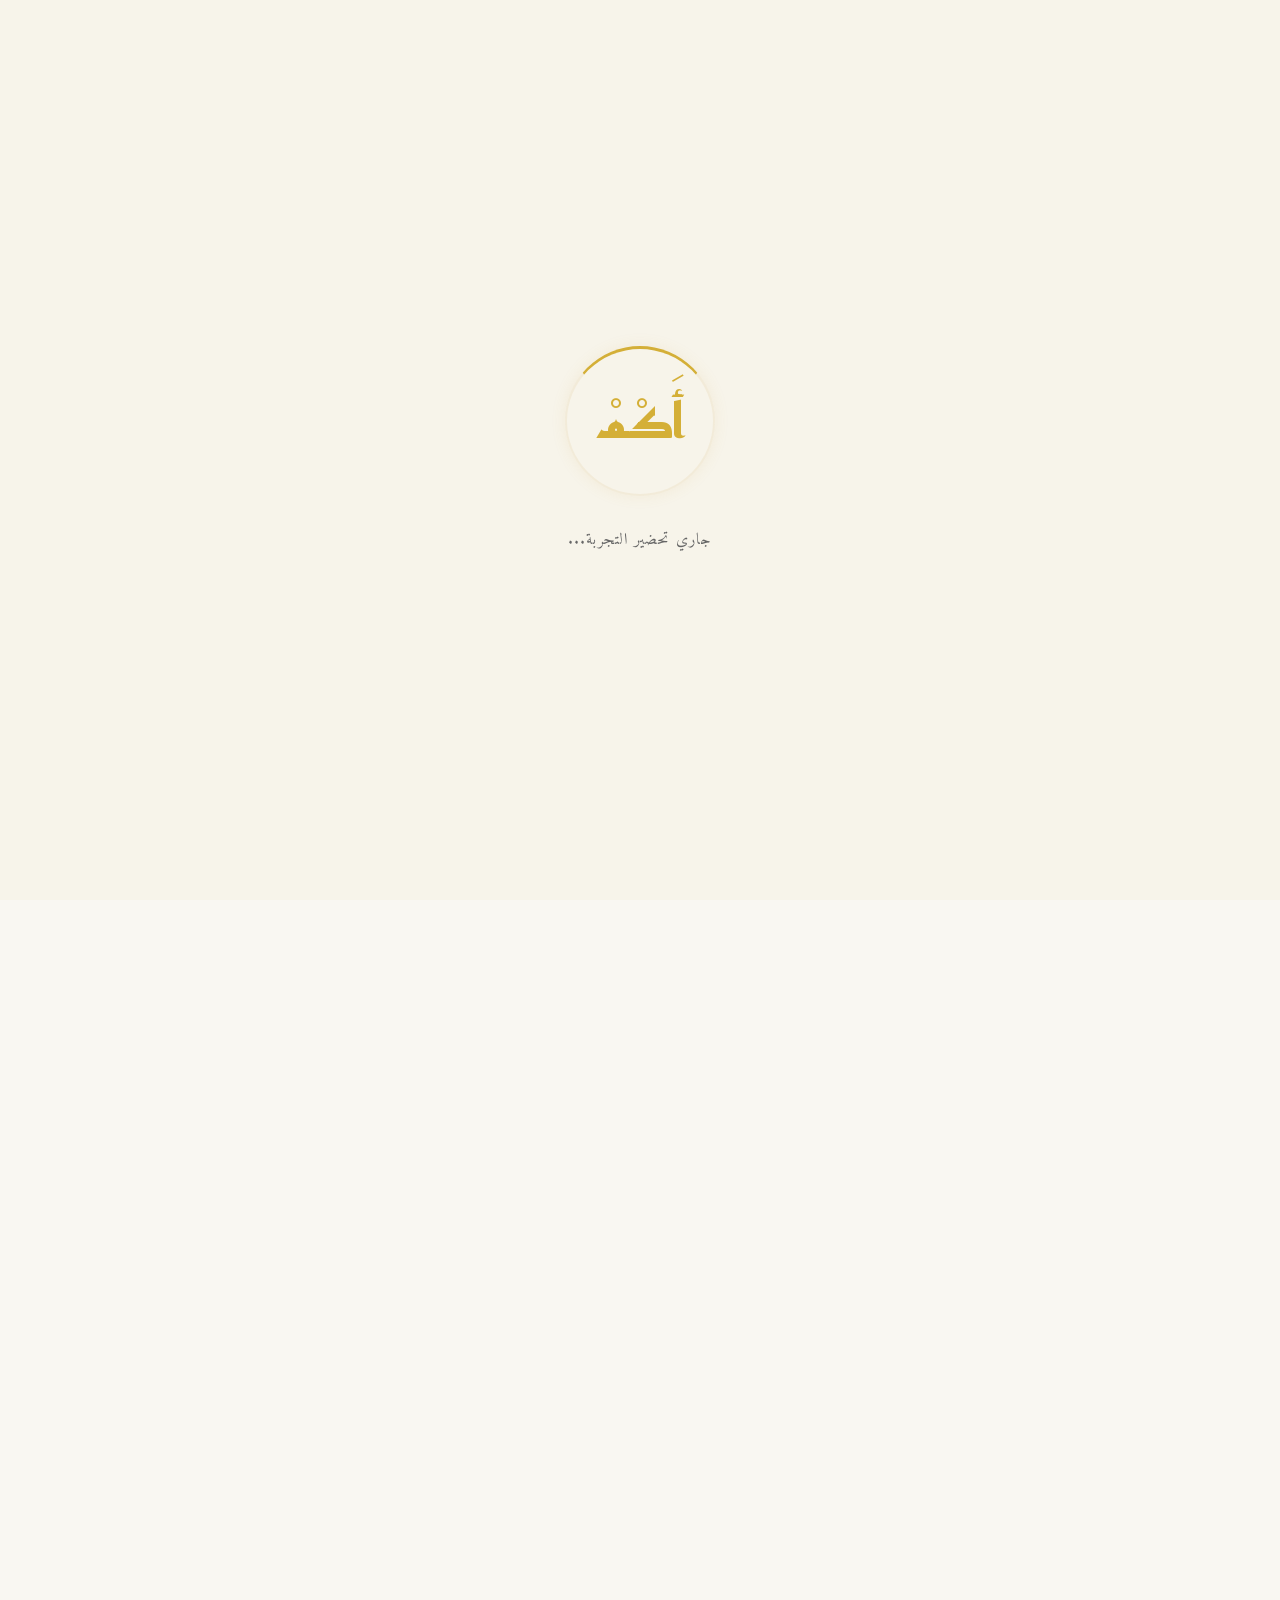
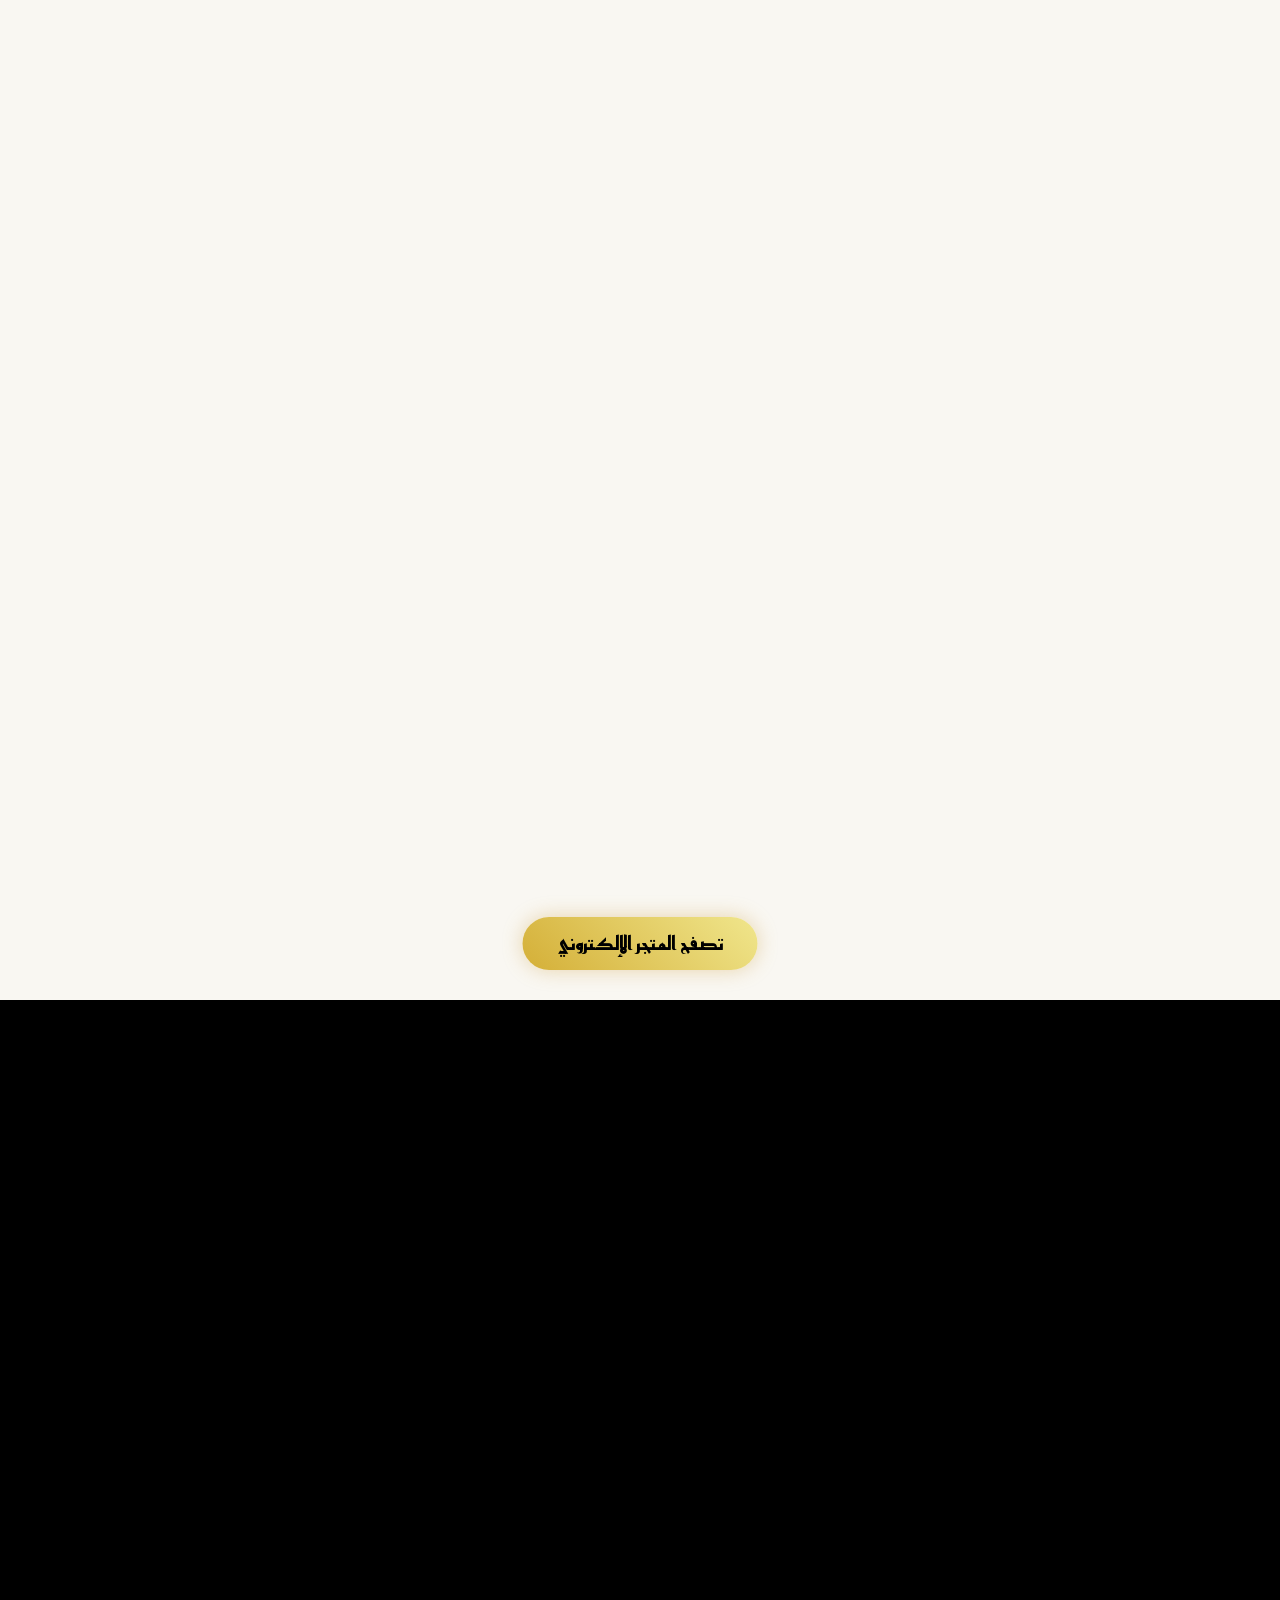
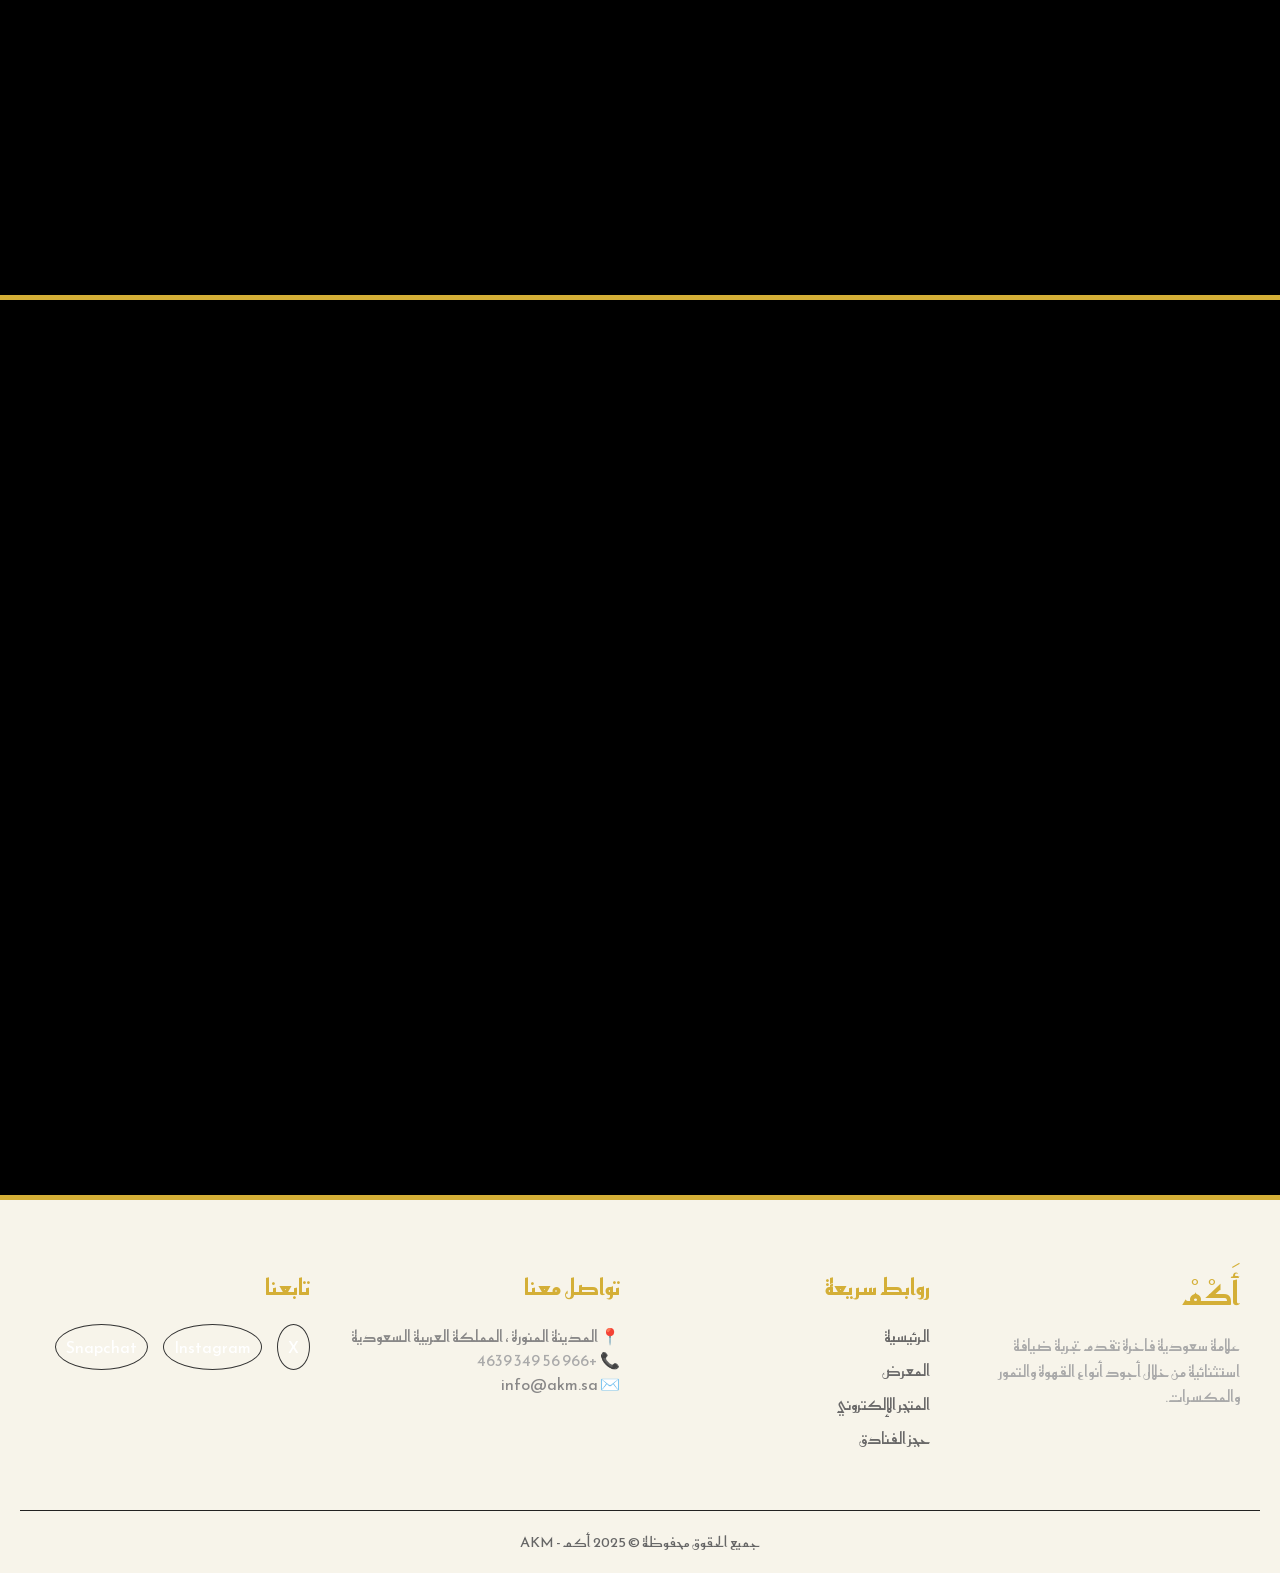
==== index.html @ 42a930af "Add files via upload" ====
<!DOCTYPE html>
<html lang="ar" dir="rtl">
<head>
    <meta charset="UTF-8">
    <meta name="viewport" content="width=device-width, initial-scale=1.0">
    <title>أَكْمْ - AKM | Experience</title>
    
    <link rel="preconnect" href="https://fonts.googleapis.com">
    <link rel="preconnect" href="https://fonts.gstatic.com" crossorigin>
    <link href="https://fonts.googleapis.com/css2?family=Amiri:ital,wght@1,400;1,700&family=Reem+Kufi:wght@400;700&display=swap" rel="stylesheet">
    
    <link rel="stylesheet" href="style.css">
</head>
<body>

    <div id="loader">
        <div class="loader-content">
            <div class="loader-circle"></div>
            <div class="loader-logo-text loader-text-center">أَكْمْ</div>
        </div>
        <div class="loader-status">جاري تحضير التجربة...</div>
    </div>

    <nav class="navbar">
        <div class="nav-logo" data-key="nav_logo" onclick="window.scrollTo(0,0)">أَكْمْ</div>
        
        <ul class="nav-links">
            <li><a href="#" data-key="home">الرئيسية</a></li>
            <li><a href="#" data-key="gallery">المعرض</a></li>
            <li><a href="#" data-key="warehouse">المستودع</a></li>
            <li><a href="#" data-key="store">المتجر</a></li>
            <li><a href="#" data-key="contact">اتصل بنا</a></li>
            <li>
                <a href="https://wa.me/966563494639" target="_blank" title="WhatsApp">
                    <svg class="whatsapp-icon" viewBox="0 0 24 24">
                        <path d="M12.031 6.172c-3.181 0-5.767 2.586-5.768 5.766-.001 1.298.38 2.27 1.019 3.287l-.711 2.598 2.654-.698c.991.54 2.112.825 3.259.825.001 0 0 0 0 0 3.181 0 5.768-2.586 5.768-5.766 0-1.541-.6-2.99-1.691-4.081-1.09-1.09-2.54-1.691-4.08-1.691zm9.268 2.365c1.693 1.693 2.623 3.945 2.622 6.341 0 4.943-4.019 8.963-8.965 8.963-1.579 0-3.123-.414-4.495-1.203l-4.75 1.246 1.268-4.63c-.836-1.448-1.277-3.123-1.277-4.819 0-4.945 4.02-8.965 8.967-8.965 2.396 0 4.649.932 6.344 2.627-.001 0-.001 0-.001 0z"/>
                        <path d="M15.703 14.12c-.22-.11-1.303-.643-1.505-.717-.202-.073-.349-.11-.496.11-.147.22-.569.717-.697.863-.129.147-.257.165-.477.055-.22-.11-.929-.342-1.77-1.092-.66-.588-1.106-1.314-1.235-1.535-.129-.22-.014-.339.096-.448.1-.099.22-.257.33-.385.11-.129.147-.22.22-.367.073-.147.037-.275-.018-.385-.055-.11-.496-1.193-.679-1.634-.178-.429-.36-.371-.496-.378-.129-.007-.275-.008-.422-.008-.147 0-.385.055-.587.275-.202.22-.771.753-.771 1.836 0 1.083.789 2.129.899 2.276.11.147 1.551 2.368 3.758 3.321 1.503.649 1.808.52 2.459.459.651-.061 1.303-.532 1.487-1.046.183-.514.183-.954.129-1.046-.055-.092-.202-.147-.422-.257z"/>
                    </svg>
                </a>
            </li>
        </ul>

        <div style="display: flex; align-items: center; gap: 15px;">
            <button class="lang-btn" onclick="toggleLanguage()">English</button>
            <div class="hamburger" onclick="toggleMobileMenu()">
                <span class="bar"></span><span class="bar"></span><span class="bar"></span>
            </div>
        </div>

        <div class="mobile-menu" id="mobileMenu">
            <a href="#" data-key="home" onclick="toggleMobileMenu()">الرئيسية</a>
            <a href="#" data-key="gallery" onclick="toggleMobileMenu()">المعرض</a>
            <a href="#" data-key="warehouse" onclick="toggleMobileMenu()">المستودع</a>
            <a href="#" data-key="store" onclick="toggleMobileMenu()">المتجر</a>
            <a href="#" data-key="contact" onclick="toggleMobileMenu()">اتصل بنا</a>
            <a href="https://wa.me/966563494639" target="_blank" style="color: #25D366; margin-top: 10px;">
                WhatsApp
            </a>
        </div>
    </nav>

    <div id="canvas-container"></div>

    <div id="hero-section">
        <div class="hero-slider">
            <div class="slide"></div>
            <div class="slide"></div>
            <div class="slide"></div>
        </div>
        <div class="overlay"></div>
        <div class="content-wrapper">
            <div class="brand-container">
                <div class="brand-name">أَكْمْ</div>
                <div class="brand-en">AKM</div>
            </div>
            <div class="vertical-line"></div>
            <div class="verse-container" id="verse-box"></div>
        </div>
    </div>

    <div class="text-stage-container">
        <div class="text-group" id="group1">
            <div class="text-content">
                <div data-key="t1_main">أصالة <span class="gold-word">التصميم</span></div>
                <div data-key="t1_sub" style="font-size: 2rem; color: #888; margin-top: 10px;">وعمق المعنى</div>
            </div>
        </div>
        <div class="text-group" id="group2">
            <div class="text-content">
                <div data-key="t2_main">تفاصيل دقيقة تروي</div>
                <div data-key="t2_sub">قصة <span class="gold-word">الضيافة</span></div>
            </div>
        </div>
        <div class="text-group" id="group3">
            <div class="text-content">
                <div data-key="t3_main">حيث يجتمع <span class="gold-word">الفن</span></div>
                <div data-key="t3_sub">بمذاق لا يُنسى</div>
            </div>
        </div>
    </div>

    <div class="cta-container" id="cta-buttons">
        <button class="cta-btn" onclick="goToBooking('hotel')" data-key="btn_hotel">حجز فنادق</button>
        <button class="cta-btn" onclick="goToBooking('event')" data-key="btn_event">حجز مناسبات</button>
    </div>

    <div id="main-content">
        
        <div id="virtual-scroll" style="height: 900vh; width: 100%; background: transparent;"></div>

        <section id="products-section">
            
            <div style="position: absolute; bottom: 30px; left: 50%; transform: translateX(-50%); z-index: 50; text-align: center;">
                <a href="https://akm-three.vercel.app/" class="shop-now-btn" data-key="btn_shop">تصفح المتجر الإلكتروني</a>
            </div>

            <div class="prod-slide">
                <div class="prod-bg" style="background-image: url('pexels-halid-elosman-3328515-28161236.jpg?q=80&w=1920&auto=format&fit=crop');"></div>
                <div class="prod-info">
                    <h2 class="prod-title" data-key="coffee_title">القهوة السعودية</h2>
                    <p class="prod-desc" data-key="coffee_desc">خلطة فاخرة ومميزة تعكس كرم الضيافة الأصيلة</p>
                </div>
                <div class="prod-visuals">
                    <img src="Gemini_Generated_Image_dgwkaldgwkaldgwk (1).png" class="main-prod-img" alt="Saudi Coffee">
                    <img src="https://static.vecteezy.com/system/resources/previews/024/093/006/original/cardamom-transparent-background-free-png.png" class="scatter-item" style="--x: -150px; --y: -120px; --r: 45deg;">
                    <img src="https://png.pngtree.com/png-clipart/20220117/original/pngtree-coffee-beans-falling-png-image_7114881.png" class="scatter-item" style="--x: 180px; --y: -100px; --r: -30deg;">
                    <img src="https://png.pngtree.com/png-clipart/20230414/original/pngtree-coffee-beans-png-image_9056260.png" class="scatter-item" style="--x: -120px; --y: 150px; --r: 90deg;">
                    <img src="https://static.vecteezy.com/system/resources/previews/024/093/011/original/cardamom-transparent-background-free-png.png" class="scatter-item" style="--x: 150px; --y: 120px; --r: -15deg;">
                </div>
            </div>

            <div class="prod-slide">
                <div class="prod-bg" style="background-image: url('pexels-jonathanborba-19063541.jpg?q=80&w=1920&auto=format&fit=crop');"></div>
                <div class="prod-info">
                    <h2 class="prod-title" data-key="dates_title">التمور الفاخرة</h2>
                    <p class="prod-desc" data-key="dates_desc">سكري، صقعي، مجدول، وعجوة المدينة.. محشوة بأجود المكسرات</p>
                </div>
                <div class="prod-visuals">
                    <img src="Gemini_Generated_Image_vj6zucvj6zucvj6z (1).png" class="main-prod-img" alt="Dates">
                    <img src="https://png.pngtree.com/png-vector/20240515/ourmid/pngtree-dried-dates-transparent-background-png-image_12466986.png" class="scatter-item" style="--x: -200px; --y: -150px; --r: 20deg;">
                    <img src="https://pngimg.com/d/pistachio_PNG24.png" class="scatter-item" style="--x: 220px; --y: -80px; --r: -45deg;">
                    <img src="https://png.pngtree.com/png-vector/20231016/ourmid/pngtree-pecan-nuts-png-image_10196850.png" class="scatter-item" style="--x: -180px; --y: 140px; --r: 60deg;">
                    <img src="https://png.pngtree.com/png-vector/20230906/ourmid/pngtree-ajwa-dates-fruit-png-image_10006764.png" class="scatter-item" style="--x: 190px; --y: 160px; --r: -20deg;">
                </div>
            </div>

            <div class="prod-slide">
                <div class="prod-bg" style="background-image: url('pexels-jess-vide-5507634.jpg?q=80&w=1920&auto=format&fit=crop');"></div>
                <div class="prod-info">
                    <h2 class="prod-title" data-key="nuts_title">المكسرات المقرمشة</h2>
                    <p class="prod-desc" data-key="nuts_desc">تشكيلة من المكسرات اليابانية، الفصفص الفاخر، والمكسرات المشكلة</p>
                </div>
                <div class="prod-visuals">
                    <img src="Gemini_Generated_Image_2h4yx52h4yx52h4y (1).png" class="main-prod-img" alt="Nuts">
                    <img src="https://png.pngtree.com/png-clipart/20230504/original/pngtree-sunflower-seeds-png-image_9138670.png" class="scatter-item" style="--x: -220px; --y: -100px; --r: 10deg;">
                    <img src="https://pngimg.com/d/cashew_PNG23.png" class="scatter-item" style="--x: 200px; --y: -140px; --r: -60deg;">
                    <img src="https://png.pngtree.com/png-vector/20240125/ourmid/pngtree-crackers-snack-png-image_11488109.png" class="scatter-item" style="--x: -160px; --y: 160px; --r: 30deg;">
                    <img src="https://png.pngtree.com/png-clipart/20220102/original/pngtree-almond-nut-realistic-png-image_7017686.png" class="scatter-item" style="--x: 180px; --y: 120px; --r: -15deg;">
                </div>
            </div>

            <div class="prod-slide">
                <div class="prod-bg" style="background-image: url('pexels-marianasilvestre-4514545.jpg?q=80&w=1920&auto=format&fit=crop');"></div>
                <div class="prod-info">
                    <h2 class="prod-title" data-key="choco_title">عالم الشوكولاتة</h2>
                    <p class="prod-desc" data-key="choco_desc">ألواح غنية وقطع محشوة بألذ النكهات العالمية</p>
                </div>
                <div class="prod-visuals">
                    <img src="Gemini_Generated_Image_8qix7y8qix7y8qix-Photoroom.png" class="main-prod-img" alt="Chocolate">
                    <img src="https://png.pngtree.com/png-clipart/20230504/original/pngtree-chocolate-bar-pieces-3d-realistic-png-image_9138407.png" class="scatter-item" style="--x: -200px; --y: -130px; --r: 25deg;">
                    <img src="https://png.pngtree.com/png-clipart/20221014/original/pngtree-chocolate-splash-3d-element-png-image_8686616.png" class="scatter-item" style="--x: 210px; --y: -110px; --r: -45deg;">
                    <img src="https://png.pngtree.com/png-vector/20231019/ourmid/pngtree-caramel-candy-png-image_10214840.png" class="scatter-item" style="--x: -150px; --y: 150px; --r: 70deg;">
                    <img src="https://png.pngtree.com/png-vector/20230906/ourmid/pngtree-chocolate-candy-png-image_9999947.png" class="scatter-item" style="--x: 170px; --y: 130px; --r: -20deg;">
                </div>
            </div>
        </section>

<div class="panorama-wrapper" id="gallery-wrapper">
        <canvas id="gallery-canvas" class="canvas-360"></canvas>
        
        <div class="overlay-text">
            <div class="text-slide" id="g-text1">
                <h2 class="pan-title" data-key="gal_title1">معرض أكم الفاخر</h2>
                <p class="pan-desc" data-key="gal_desc1">حيث تلتقي الفخامة بالضيافة في أبهى صورها</p>
            </div>
            
            <div class="text-slide" id="g-text2">
                <h2 class="pan-title" data-key="gal_title2">تجربة تسوق فريدة</h2>
                <p class="pan-desc" data-key="gal_desc2">تجوّل بين أرقى أنواع التمور والقهوة المختارة بعناية</p>
            </div>
        </div>

        <div class="map-card" id="g-map">
            <div style="color:var(--gold); font-size: 1.2rem;" data-key="gal_map_title">📍فرع الدائري</div>
            <div style="font-size:0.9rem; color:#ccc;" data-key="gal_map_desc">المدينة المنورة </div>
            <div class="map-frame">
                <img src="https://upload.wikimedia.org/wikipedia/commons/thumb/b/bd/Google_Maps_Logo_2020.svg/512px-Google_Maps_Logo_2020.svg.png" class="map-img-placeholder">
            </div>
        </div>
    </div>

    <div class="panorama-wrapper" id="warehouse-wrapper">
        <canvas id="warehouse-canvas" class="canvas-360"></canvas>
        
        <div class="overlay-text">
            <div class="text-slide" id="w-text1">
                <h2 class="pan-title" data-key="war_title1">مستودعاتنا المركزية</h2>
                <p class="pan-desc" data-key="war_desc1">تقنيات حفظ متطورة لضمان الجودة والطزاجة</p>
            </div>
            
            <div class="text-slide" id="w-text2">
                <h2 class="pan-title" data-key="war_title2">من المزرعة إليك</h2>
                <p class="pan-desc" data-key="war_desc2">سلسلة إمداد مُحكمة تضمن وصول المنتج في قمته</p>
            </div>
        </div>

        <div class="map-card" id="w-map">
            <div style="color:var(--gold); font-size: 1.2rem;" data-key="war_map_title">📍 المنطقة الصناعية</div>
            <div style="font-size:0.9rem; color:#ccc;" data-key="war_map_desc">المدينة المنورة - المنطقة الصناعية</div>
            <div class="map-frame">
                <img src="https://upload.wikimedia.org/wikipedia/commons/thumb/b/bd/Google_Maps_Logo_2020.svg/512px-Google_Maps_Logo_2020.svg.png" class="map-img-placeholder">
            </div>
        </div>
    </div>

        <footer class="site-footer">
            <div class="footer-container">
                <div class="footer-col">
                    <div class="nav-logo" style="margin-bottom: 15px;">أَكْمْ</div>
                    <p data-key="footer_about" style="color: #aaa; line-height: 1.6;">
                        علامة سعودية فاخرة تقدم تجربة ضيافة استثنائية من خلال أجود أنواع القهوة والتمور والمكسرات.
                    </p>
                </div>

                <div class="footer-col">
                    <h3 data-key="footer_links">روابط سريعة</h3>
                    <ul class="footer-links">
                        <li><a href="#" data-key="home">الرئيسية</a></li>
                        <li><a href="#" data-key="gallery">المعرض</a></li>
                        <li><a href="#" data-key="store">المتجر الإلكتروني</a></li>
                        <li><a href="#" data-key="btn_hotel">حجز الفنادق</a></li>
                    </ul>
                </div>

                <div class="footer-col">
                    <h3 data-key="footer_contact">تواصل معنا</h3>
                    <p>📍 <span data-key="loc_riyadh">المدينة المنورة ، المملكة العربية السعودية</span></p>
                    <p>📞 <a href="tel:0563494639" style="color:#aaa; text-decoration:none;">+966 56 349 4639</a></p>
                    <p>✉️ info@akm.sa</p>
                </div>

                <div class="footer-col">
                    <h3 data-key="footer_follow">تابعنا</h3>
                    <div class="social-icons">
                        <a href="#">X</a> 
                        <a href="#">Instagram</a>
                        <a href="#">Snapchat</a>
                    </div>
                </div>
            </div>
            
            <div class="footer-bottom">
                <p data-key="copyright">جميع الحقوق محفوظة © 2025 أكم - AKM</p>
            </div>
        </footer>

    </div>
    <script type="importmap">
        {
            "imports": {
                "three": "https://unpkg.com/three@0.160.0/build/three.module.js",
                "three/addons/": "https://unpkg.com/three@0.160.0/examples/jsm/",
                "gsap": "https://unpkg.com/gsap@3.12.5/index.js",
                "gsap/ScrollTrigger": "https://unpkg.com/gsap@3.12.5/ScrollTrigger.js"
            }
        }
    </script>

    <script type="module" src="script.js"></script>

</body>
</html>
---- style.css ----
/* style.css */

/* --- إعدادات عامة (General Settings) --- */
/* --- إعدادات الألوان الفاتحة (Light Luxury) --- */
:root {
    --gold: #D4AF37;          /* ذهبي غامق قليلاً للوضوح على الفاتح */
    --gold-hover: #b89f46;
    --dark-bg: #F9F7F2;       /* لون الخلفية: كريمي فاتح جداً (Pearl White) */
    --card-bg: rgba(255, 255, 255, 0.85); /* البطاقات بيضاء شبه شفافة */
    --text-main: #2a2a2a;     /* لون النصوص: رمادي فحمي (ليس أسود تماماً) */
    --text-gray: #666;        /* النصوص الثانوية */
    --footer-bg: #1a1a1a;     /* الفوتر يفضل أن يبقى داكناً للتباين، أو نجعله فاتحاً حسب ذوقك */
}

* { margin: 0; padding: 0; box-sizing: border-box; outline: none; }

body { 
    background-color: var(--dark-bg); 
    font-family: 'Reem Kufi', sans-serif;
    color: var(--text-main); /* تغيير لون النص الأساسي للداكن */
    overflow-x: hidden;
    transition: all 0.5s ease;
}

/* --- 1. الناف بار (Navbar) --- */
.navbar {
    position: fixed;
    top: 0;
    left: 0;
    width: 100%;
    padding: 20px 50px;
    display: flex;
    justify-content: space-between;
    align-items: center;
    z-index: 1000;
    background: linear-gradient(to bottom, rgba(255,255,255,0.95), transparent);
    transition: all 0.3s;
}

.nav-logo {
    font-size: 2rem;
    color: var(--gold);
    text-shadow: none;
    font-weight: bold;
    cursor: pointer;
    font-family: 'Reem Kufi', sans-serif;
    z-index: 1001;
}

.nav-links {
    list-style: none;
    display: flex;
    gap: 30px;
    align-items: center;
}

.nav-links li a {
    text-decoration: none;
    color: var(--text-main);
    font-size: 1.1rem;
    transition: color 0.3s;
    position: relative;
    display: flex;
    align-items: center;
    gap: 8px;
}

.nav-links li a:hover {
    color: var(--gold);
}

.lang-btn {
    background: transparent;
    border: 1px solid var(--gold);
    color: var(--gold);
    padding: 5px 15px;
    border-radius: 20px;
    cursor: pointer;
    font-family: inherit;
    font-size: 0.9rem;
    transition: all 0.3s;
}

.lang-btn:hover {
    background: var(--gold);
    color: #000;
}

.whatsapp-icon {
    width: 24px;
    height: 24px;
    fill: #25D366;
    transition: transform 0.3s;
}

a:hover .whatsapp-icon {
    transform: scale(1.2);
}

/* القائمة الجانبية (همبرغر) - للجوال */
.hamburger {
    display: none;
    cursor: pointer;
    z-index: 1001;
    flex-direction: column;
    gap: 5px;
}

.bar {
    width: 30px;
    height: 3px;
    background-color: var(--gold);
    transition: 0.3s;
}

.hamburger.active .bar:nth-child(1) { transform: translateY(8px) rotate(45deg); }
.hamburger.active .bar:nth-child(2) { opacity: 0; }
.hamburger.active .bar:nth-child(3) { transform: translateY(-8px) rotate(-45deg); }

.mobile-menu {
    position: fixed;
    top: 0;
    right: -100%;
    width: 100%;
    height: 100vh;
    background: rgba(0,0,0,0.95);
    backdrop-filter: blur(10px);
    display: flex;
    flex-direction: column;
    justify-content: center;
    align-items: center;
    gap: 40px;
    transition: 0.4s ease-in-out;
    z-index: 1000;
}

.mobile-menu.active {
    right: 0;
}

.mobile-menu a {
    font-size: 1.5rem;
    color: #fff;
    text-decoration: none;
}

.mobile-menu a:hover {
    color: var(--gold);
}

/* --- 2. الهيرو (Hero Section) --- */
#hero-section {
    position: fixed;
    top: 0;
    left: 0;
    width: 100%;
    height: 100vh;
    display: flex;
    align-items: center;
    justify-content: center;
    z-index: 100;
    opacity: 1;
}

.hero-slider {
    position: absolute;
    top: 0;
    left: 0;
    width: 100%;
    height: 100%;
    z-index: -2;
}

.slide {
    position: absolute;
    top: 0;
    left: 0;
    width: 100%;
    height: 100%;
    background-size: cover;
    background-position: center;
    opacity: 0;
    animation: slideShow 15s infinite;
}

.slide:nth-child(1) { background-image: url('https://images.unsplash.com/photo-1615671524827-c1fe3973b648?q=80&w=2574&auto=format&fit=crop'); animation-delay: 0s; }
.slide:nth-child(2) { background-image: url('https://images.unsplash.com/photo-1590430460307-a973144492e3?q=80&w=2522&auto=format&fit=crop'); animation-delay: 5s; }
.slide:nth-child(3) { background-image: url('https://images.unsplash.com/photo-1497366216548-37526070297c?q=80&w=2301&auto=format&fit=crop'); animation-delay: 10s; }

@keyframes slideShow {
    0% { opacity: 0; transform: scale(1); }
    10% { opacity: 1; }
    33% { opacity: 1; }
    43% { opacity: 0; transform: scale(1.1); }
    100% { opacity: 0; }
}

.overlay {
    position: absolute;
    top: 0;
    left: 0;
    width: 100%;
    height: 100%;
    background: linear-gradient(90deg, rgba(0,0,0,0.95) 0%, rgba(20,10,5,0.7) 50%, rgba(0,0,0,0.8) 100%);
    z-index: -1;
}

.content-wrapper {
    display: flex;
    flex-direction: row;
    align-items: center;
    justify-content: center;
    gap: 40px;
    width: 90%;
    max-width: 1400px;
}

.brand-name {
    font-family: 'Reem Kufi', sans-serif;
    font-size: 9rem;
    color: #c8a278;
    line-height: 0.8;
    text-shadow: 0 10px 30px rgba(0,0,0,0.8);
}

.brand-en {
    font-family: sans-serif;
    font-size: 1.2rem;
    letter-spacing: 12px;
    color: #888;
    text-align: center;
    margin-top: 10px;
    margin-right: -10px;
}

.vertical-line {
    width: 2px;
    height: 150px;
    background: linear-gradient(to bottom, transparent, #c8a278, transparent);
    opacity: 0.7;
}

.verse-container {
    flex: 1;
    font-family: 'Amiri', serif;
    font-size: 2.2rem;
    color: #f0f0f0;
    font-style: italic;
    min-height: 100px;
    display: flex;
    align-items: center;
    opacity: 0;
    transform: translateX(-20px);
    transition: opacity 1.5s ease, transform 1.5s ease;
}

.verse-container.visible {
    opacity: 1;
    transform: translateX(0);
}

/* --- 3. عناصر العرض ثلاثي الأبعاد (Cart) --- */
#cart-scroll-spacer {
    height: 900vh; /* طول رحلة العربة */
    width: 100%;
    position: relative; /* يحجز مساحة حقيقية في الصفحة */
    z-index: 1;
    pointer-events: none;
}

#canvas-container {
    position: fixed;
    top: 0;
    left: 0;
    width: 100%;
    height: 100vh;
    z-index: 1; /* خلف الهيرو، ويظهر بعده */
    opacity: 0;
}

.text-stage-container {
    position: fixed;
    top: 0;
    left: 0;
    width: 100%;
    height: 100%;
    pointer-events: none;
    z-index: 50;
    display: flex;
    justify-content: center;
    align-items: center;
}

.text-group {
    position: absolute;
    width: 100%;
    text-align: center;
    opacity: 0;
    visibility: hidden;
    transform: translateY(100px);
}

.text-content {
    font-size: 3.5rem;
    color: #ececec;
    text-shadow: 0 10px 30px rgba(0,0,0,0.9);
    line-height: 1.6;
    display: flex;
    flex-direction: column;
    align-items: center;
    justify-content: center;
}

.gold-word {
    color: #D4AF37;
    font-family: 'Amiri', serif;
    font-style: italic;
    text-shadow: 0 0 30px rgba(212, 175, 55, 0.4);
}

.cta-container {
    position: fixed; 
    bottom: 10%; 
    left: 0; 
    width: 100%;
    display: flex; 
    justify-content: center; 
    gap: 30px;
    
    /* التغيير هنا: رفعنا الرقم ليصبح أعلى من الفوتر (500) والمحتوى (200) */
    z-index: 600; 
    
    /* مهم: نجعل الحاوية نفسها لا تستقبل اللمس، لتسمح بالضغط على ما خلفها */
    pointer-events: none; 
    
    opacity: 0; 
    visibility: hidden; 
}

.cta-btn {
    background: rgba(0,0,0,0.6); 
    border: 1px solid var(--gold); 
    color: #fff;
    padding: 15px 40px; 
    font-size: 1.2rem; 
    cursor: pointer;
    font-family: 'Reem Kufi', sans-serif;
    transition: all 0.4s ease; 
    backdrop-filter: blur(5px);
    text-transform: uppercase; 
    letter-spacing: 1px;
    position: relative; 
    overflow: hidden;
    
    /* مهم: نعيد تفعيل اللمس للأزرار فقط */
    pointer-events: auto; 
}

.cta-btn::before {
    content: '';
    position: absolute;
    top: 0;
    left: -100%;
    width: 100%;
    height: 100%;
    background: linear-gradient(90deg, transparent, rgba(207, 161, 67, 0.4), transparent);
    transition: 0.5s;
}

.cta-btn:hover {
    background: var(--gold);
    color: #000;
    border-color: var(--gold);
    box-shadow: 0 0 20px rgba(207, 161, 67, 0.5);
}

.cta-btn:hover::before {
    left: 100%;
}

/* --- 4. الحاوية الرئيسية لما بعد العربة (Main Content Wrapper) --- */
#main-content {
    position: relative;
    z-index: 200; 
    background-color: transparent; /* هام جداً: كانت سوداء وهي سبب المشكلة الأولى */
    width: 100%;
    pointer-events: none; /* يسمح بالضغط على الهيرو في الخلفية */
}

/* إعادة تفعيل النقر للعناصر الداخلية */
#main-content > * {
    pointer-events: auto;
}

/* --- 5. قسم المنتجات --- */
#products-section {
    position: relative;
    width: 100%;
    height: 100vh;
    overflow: hidden;
    background-color: var(--dark-bg); 
    z-index: 200;
    margin-top: 0; 
}

.prod-slide {
    position: absolute;
    top: 0;
    left: 0;
    width: 100%;
    height: 100%;
    opacity: 0;
    visibility: hidden;
    display: flex;
    flex-direction: column;
    justify-content: center;
    align-items: center;
}

.prod-slide.active {
    opacity: 1;
    visibility: visible;
}

.prod-bg {
    position: absolute;
    top: 0;
    left: 0;
    width: 100%;
    height: 100%;
    background-size: cover;
    background-position: center;
    z-index: 0;
    filter: brightness(0.4);
    transform: scale(1);
}

.prod-info {
    position: relative;
    z-index: 10;
    text-align: center;
    margin-bottom: 20px;
    transform: translateY(-50px);
    opacity: 0;
}

.prod-title {
    font-size: 4rem;
    color: var(--gold);
    text-shadow: 0 5px 15px rgba(0,0,0,0.8);
}

.prod-desc {
    font-size: 1.5rem;
    color: #ddd;
    font-family: 'Amiri', serif;
    margin-top: 10px;
    max-width: 600px;
}

.prod-visuals {
    position: relative;
    width: 100%;
    height: 60vh;
    display: flex;
    justify-content: center;
    align-items: center;
    z-index: 5;
    perspective: 1000px;
}

.main-prod-img {
    width: 350px;
    height: auto;
    z-index: 10;
    filter: drop-shadow(0 20px 30px rgba(0,0,0,0.6));
    transform: scale(0.8);
    opacity: 0;
}

.scatter-item {
    position: absolute;
    width: 80px;
    height: 80px;
    object-fit: contain;
    z-index: 5;
    filter: drop-shadow(0 10px 10px rgba(0,0,0,0.5));
    top: 50%;
    left: 50%;
    transform: translate(-50%, -50%) scale(0);
}

.shop-now-btn {
    display: inline-block;
    padding: 12px 35px;
    background: linear-gradient(45deg, var(--gold), #f0e68c);
    color: #000;
    font-size: 1.2rem;
    text-decoration: none;
    border-radius: 30px;
    font-weight: bold;
    box-shadow: 0 0 20px rgba(207, 161, 67, 0.4);
    transition: transform 0.3s, box-shadow 0.3s;
}

.shop-now-btn:hover {
    transform: scale(1.1);
    box-shadow: 0 0 30px rgba(207, 161, 67, 0.7);
}

/* --- 6. المعرض والمستودع 360 --- */
.panorama-wrapper {
    position: relative;
    width: 100%;
    height: 100vh;
    overflow: hidden;
    border-bottom: 5px solid var(--gold);
    background-color: #000;
    z-index: 300; /* طبقة أعلى من المنتجات */
}

.canvas-360 {
    position: absolute;
    top: 0;
    left: 0;
    width: 100%;
    height: 100%;
    z-index: 1;
}

.overlay-text {
    position: absolute;
    top: 50%;
    left: 50%;
    transform: translate(-50%, -50%);
    z-index: 10;
    text-align: center;
    width: 80%;
    pointer-events: none;
}

.text-slide {
    position: absolute;
    top: 0;
    left: 0;
    width: 100%;
    display: flex;
    flex-direction: column;
    align-items: center;
    visibility: hidden;
}

.pan-title {
    font-size: 4rem;
    color: var(--gold);
    text-shadow: 0 5px 30px rgba(0,0,0,1);
    margin-bottom: 10px;
    font-weight: bold;
}

.pan-desc {
    font-size: 1.8rem;
    font-family: 'Amiri', serif;
    background: rgba(234, 235, 218, 0.6);
    padding: 10px 30px;
    border-radius: 50px;
    border: 1px solid rgba(207, 161, 67, 0.3);
    backdrop-filter: blur(5px);
}

.map-card {
    position: absolute;
    bottom: 40px;
    right: 40px;
    width: 280px;
    padding: 20px;
    background: rgba(10, 10, 10, 0.9);
    border: 1px solid var(--gold);
    border-radius: 15px;
    z-index: 20;
    opacity: 0;
    transform: translateY(50px);
    text-align: right;
    box-shadow: 0 10px 30px rgba(0,0,0,0.5);
}

.map-frame {
    width: 100%;
    height: 120px;
    background: #333;
    margin-top: 10px;
    border-radius: 5px;
    overflow: hidden;
    position: relative;
}

.map-img-placeholder {
    width: 100%;
    height: 100%;
    object-fit: cover;
    opacity: 0.7;
}

/* --- 7. الفوتر --- */
.site-footer {
    position: relative;
    z-index: 500; /* أعلى رقم في الموقع ليغطي المستودع عند النهاية */
    background-color: #f7f4ea;
    color: #898888;
    padding: 70px 20px 20px;
    border-top: 1px solid var(--gold);
    /* هذا الهامش السلبي يلغي الفراغ الصغير المحتمل */
    margin-top: -1px; 
}

.footer-container {
    max-width: 1200px;
    margin: 0 auto;
    display: grid;
    grid-template-columns: repeat(auto-fit, minmax(250px, 1fr));
    gap: 40px;
    text-align: right;
}

html[dir="ltr"] .footer-container {
    text-align: left;
}

.footer-col h3 {
    color: var(--gold);
    margin-bottom: 20px;
    font-size: 1.4rem;
}

.footer-links {
    list-style: none;
    padding: 0;
    
}

.footer-links li {
    margin-bottom: 10px;
    color: #666;
}

.footer-links a {
    text-decoration: none;
    color: #6a6969;
    transition: 0.3s;
}

.footer-links a:hover {
    color: var(--gold);
    padding-right: 10px;
}

.social-icons {
    display: flex;
    gap: 15px;
}

.social-icons a {
    color: #fff;
    text-decoration: none;
    border: 1px solid #333;
    padding: 10px;
    border-radius: 50%;
    transition: 0.3s;
}

.social-icons a:hover {
    background: var(--gold);
    color: #000;
    border-color: var(--gold);
}

.footer-bottom {
    margin-top: 50px;
    padding-top: 20px;
    border-top: 1px solid #222;
    text-align: center;
    color: #666;
    font-size: 0.9rem;
}

/* --- 8. اللودر المطور (دائرة ذهبية) --- */
#loader {
    position: fixed;
    top: 0;
    left: 0;
    width: 100%;
    height: 100%;
    background: #f7f4ea; /* لون خلفية داكن */
    z-index: 9999;
    display: flex;
    flex-direction: column;
    justify-content: center;
    align-items: center;
    transition: opacity 1s ease-out, visibility 1s;
}

/* الحاوية التي تجمع الدائرة والنص */
.loader-content {
    position: relative;
    width: 150px;
    height: 150px;
    display: flex;
    justify-content: center;
    align-items: center;
    margin-bottom: 20px;
}

/* الدائرة الدوارة */
.loader-circle {
    position: absolute;
    width: 100%;
    height: 100%;
    border: 2px solid rgba(207, 161, 67, 0.1); /* لون الحلقة الخافت */
    border-top: 3px solid var(--gold); /* الجزء الذهبي اللامع */
    border-radius: 50%;
    animation: spin 1.5s linear infinite;
    box-shadow: 0 0 15px rgba(207, 161, 67, 0.1); /* توهج بسيط */
}

/* كلمة أكم في الوسط */
.loader-text-center {
    font-family: 'Reem Kufi', sans-serif;
    font-size: 3rem;
    color: var(--gold);
    font-weight: bold;
    animation: pulseText 2s ease-in-out infinite;
}

/* النص السفلي الصغير */
.loader-status {
    font-family: 'Amiri', serif;
    font-size: 1rem;
    color: #666;
    letter-spacing: 1px;
    margin-top: 10px;
}

/* حركات الأنيميشن */
@keyframes spin {
    0% { transform: rotate(0deg); }
    100% { transform: rotate(360deg); }
}

@keyframes pulseText {
    0%, 100% { opacity: 1; transform: scale(1); }
    50% { opacity: 0.8; transform: scale(0.95); }
}

/* --- 9. التجاوب مع الجوال (Media Queries) --- */
@media (max-width: 900px) {
    .navbar { padding: 15px 20px; }
    .nav-links { display: none; }
    .hamburger { display: flex; }
    
    .content-wrapper { flex-direction: column; text-align: center; gap: 20px; }
    .vertical-line { width: 100px; height: 2px; background: linear-gradient(to right, transparent, #c8a278, transparent); }
    .brand-name { font-size: 6rem; }
    .verse-container { font-size: 1.5rem; justify-content: center; text-align: center; }
    .text-content { font-size: 2rem; }
    .cta-container { flex-direction: column; bottom: 5%; align-items: center; gap: 15px; }
    .cta-btn { width: 80%; }
    
    .prod-title { font-size: 2.5rem; }
    .prod-desc { font-size: 1.1rem; padding: 0 20px; }
    .main-prod-img { width: 200px; }
    .scatter-item { width: 50px; height: 50px; }
    
    /* تحسينات المعرض والمستودع */
    .overlay-text { width: 95%; padding: 0 10px; }
    .pan-title { font-size: 1.8rem; margin-bottom: 5px; text-shadow: 0 2px 10px rgba(0,0,0,1); }
    .pan-desc { font-size: 0.9rem; padding: 6px 15px; line-height: 1.4; border-radius: 20px; background: rgba(243, 242, 231, 0.7); }
    .map-card { width: 160px; padding: 8px; right: 15px; bottom: 30px; border-radius: 8px; }
    .map-card div { font-size: 0.7rem !important; margin-bottom: 3px !important; }
    .map-frame { height: 70px; margin-top: 5px; }
    /* --- تصحيح زر المتجر للجوال --- */
    .shop-now-btn {
        font-size: 0.9rem; /* تصغير حجم الخط */
        padding: 10px 25px; /* تقليل الهوامش الداخلية */
        width: auto; /* العرض حسب النص */
        min-width: 180px; /* عرض أدنى مناسب لللمس */
        white-space: nowrap; /* منع النص من النزول لسطرين */
        box-shadow: 0 0 10px rgba(207, 161, 67, 0.4); /* تخفيف الظل */
    }

    /* رفع الزر قليلاً للأعلى في الجوال حتى لا يغطي عليه شريط المتصفح السفلي */
    #products-section > div[style*="absolute"] {
        bottom: 60px !important; 
    }
}
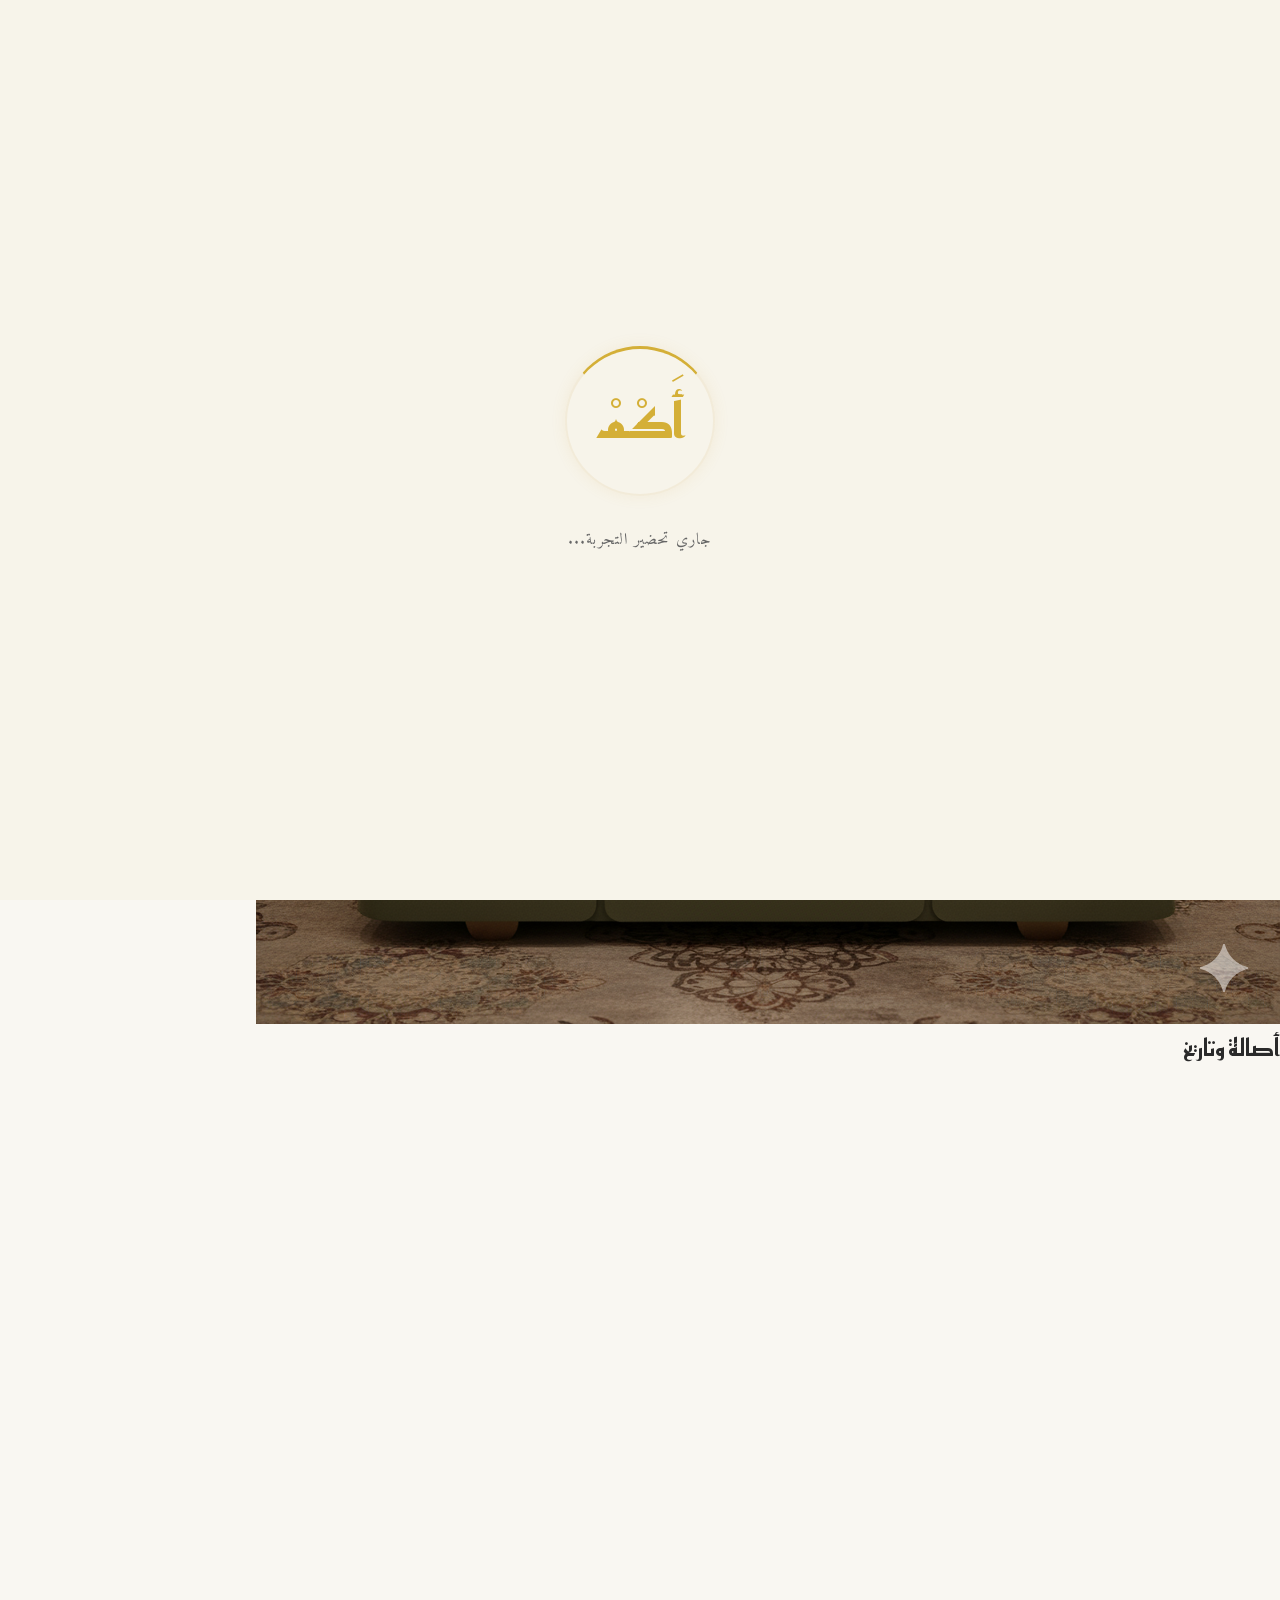
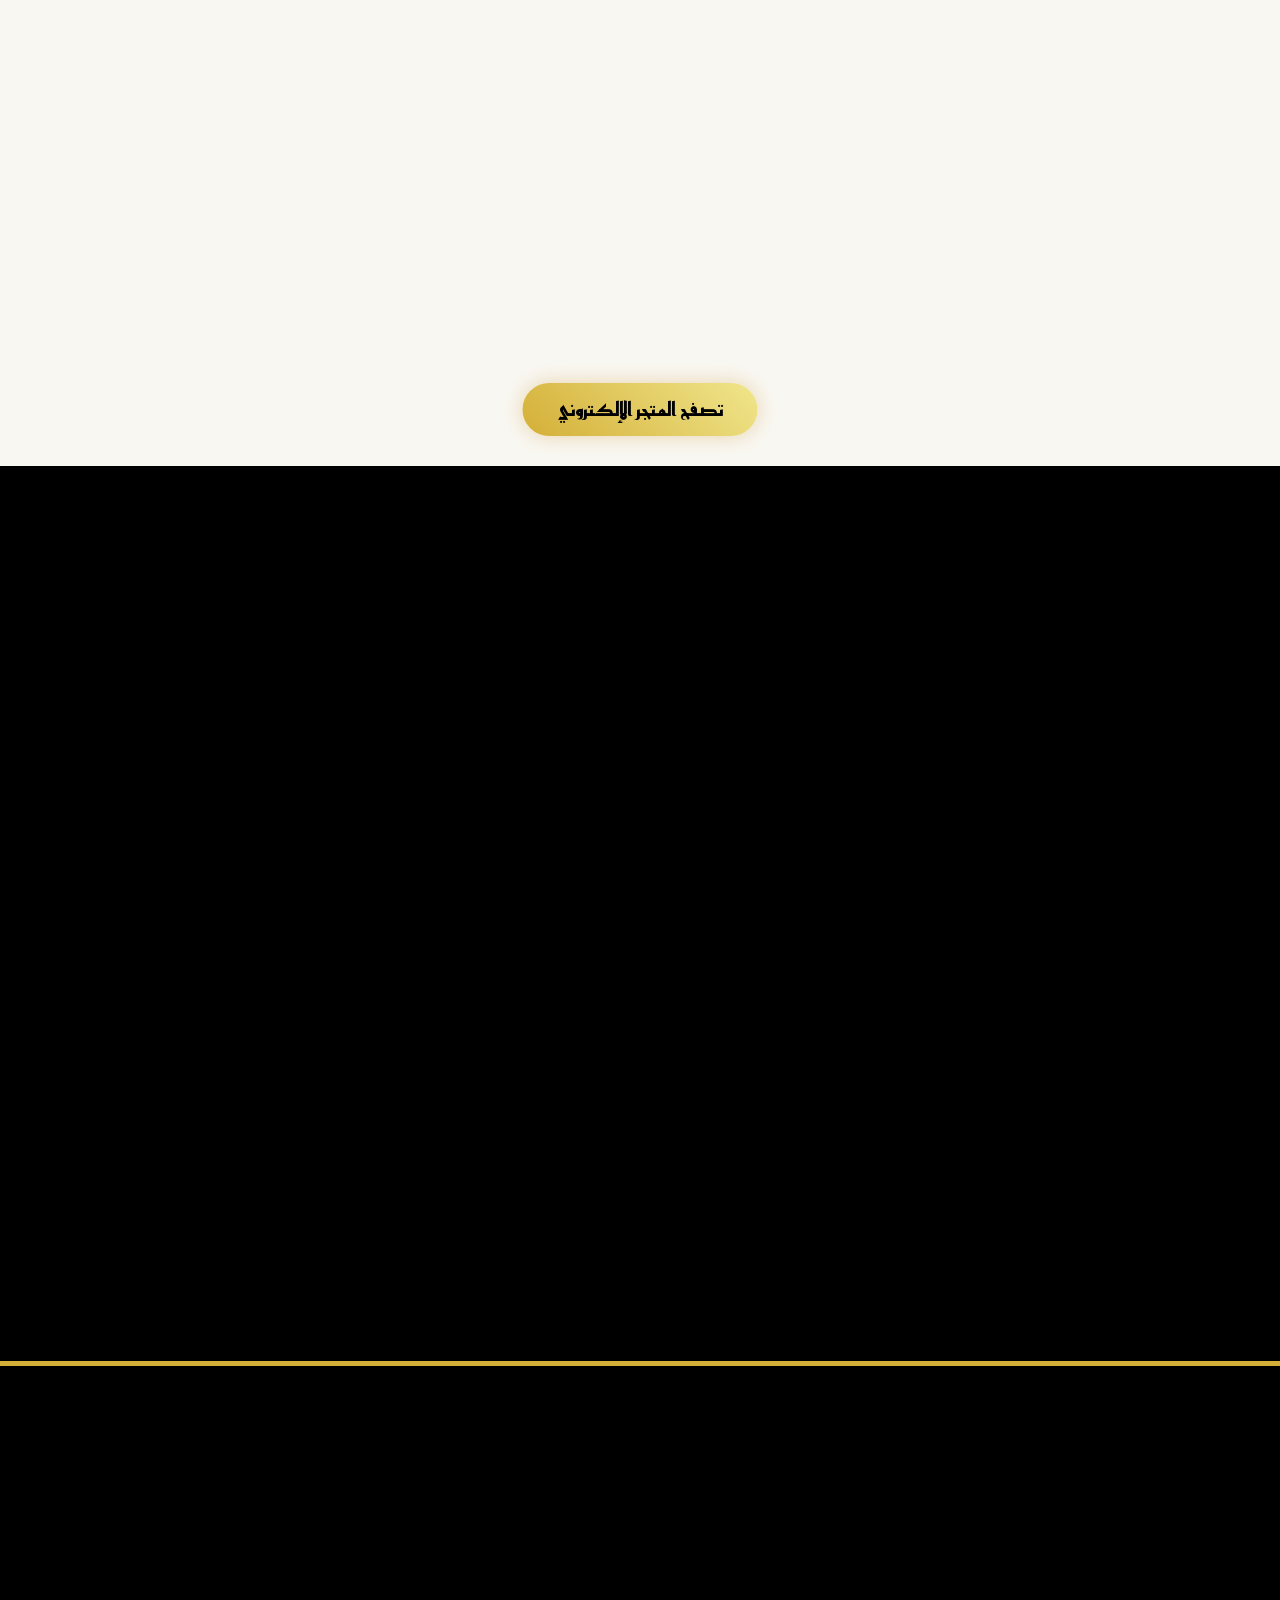
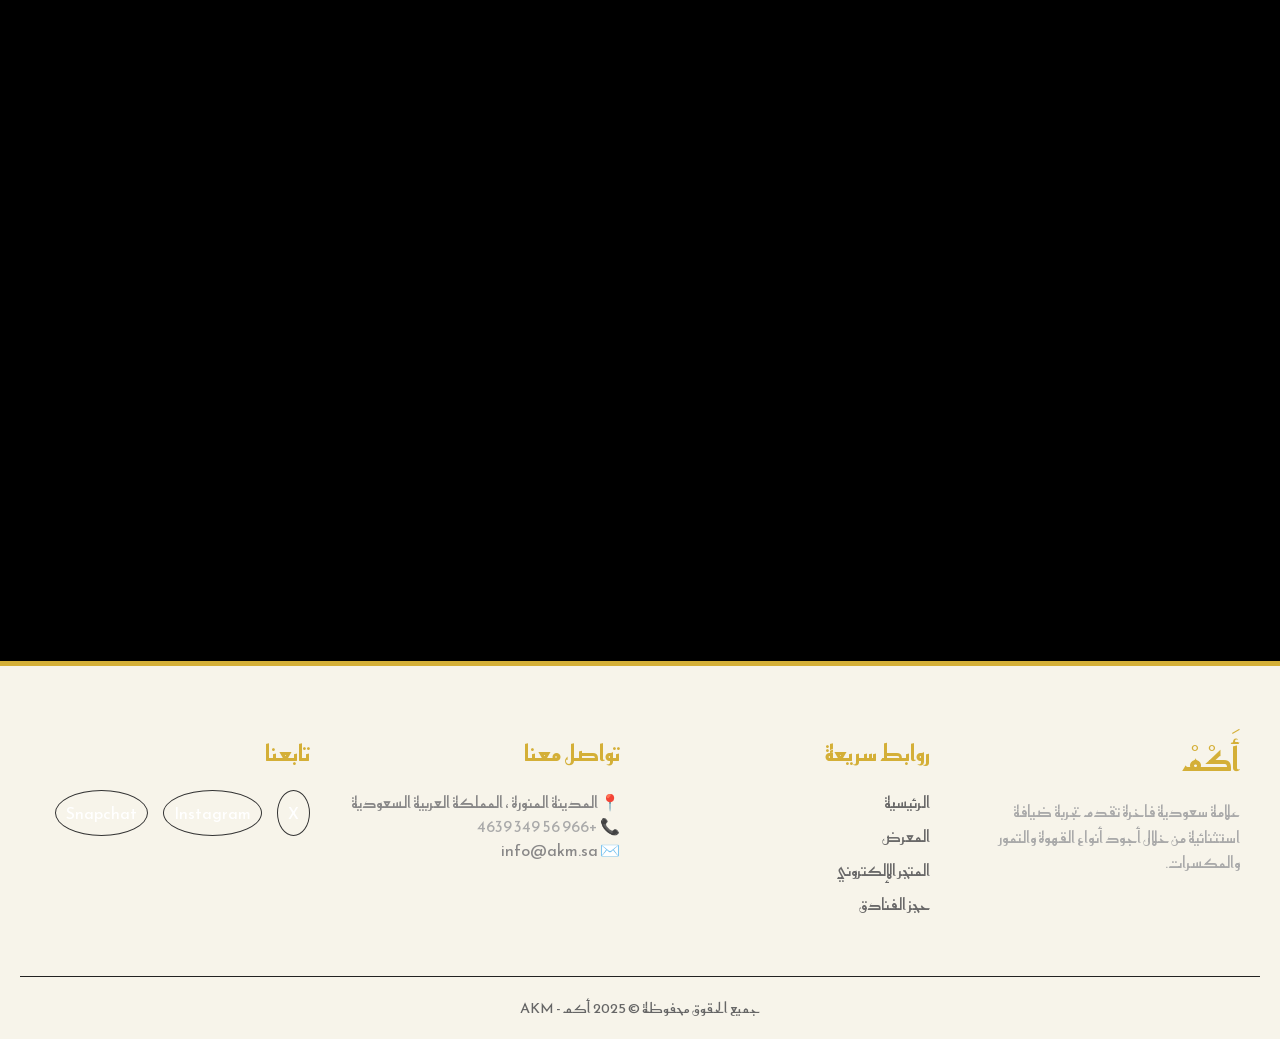
==== commit 74759516: "Update index.html" ====
--- a/index.html
+++ b/index.html
@@ -78,26 +78,15 @@
         </div>
     </div>
 
-    <div class="text-stage-container">
-        <div class="text-group" id="group1">
-            <div class="text-content">
-                <div data-key="t1_main">أصالة <span class="gold-word">التصميم</span></div>
-                <div data-key="t1_sub" style="font-size: 2rem; color: #888; margin-top: 10px;">وعمق المعنى</div>
-            </div>
-        </div>
-        <div class="text-group" id="group2">
-            <div class="text-content">
-                <div data-key="t2_main">تفاصيل دقيقة تروي</div>
-                <div data-key="t2_sub">قصة <span class="gold-word">الضيافة</span></div>
-            </div>
-        </div>
-        <div class="text-group" id="group3">
-            <div class="text-content">
-                <div data-key="t3_main">حيث يجتمع <span class="gold-word">الفن</span></div>
-                <div data-key="t3_sub">بمذاق لا يُنسى</div>
-            </div>
-        </div>
-    </div>
+<section id="zoom-section">
+    <div class="zoom-container">
+        <img src="Gemini_Generated_Image_2xgfip2xgfip2xgf.png" class="zoom-img" alt="Experience AKM">
+        
+        <div class="zoom-content">
+            <h2 class="zoom-title">أصالة وتاريخ</h2>
+        </div>
+    </div>
+</section>
 
     <div class="cta-container" id="cta-buttons">
         <button class="cta-btn" onclick="goToBooking('hotel')" data-key="btn_hotel">حجز فنادق</button>
@@ -279,4 +268,6 @@
     <script type="module" src="script.js"></script>
 
 </body>
-</html>+
+</html>
+
